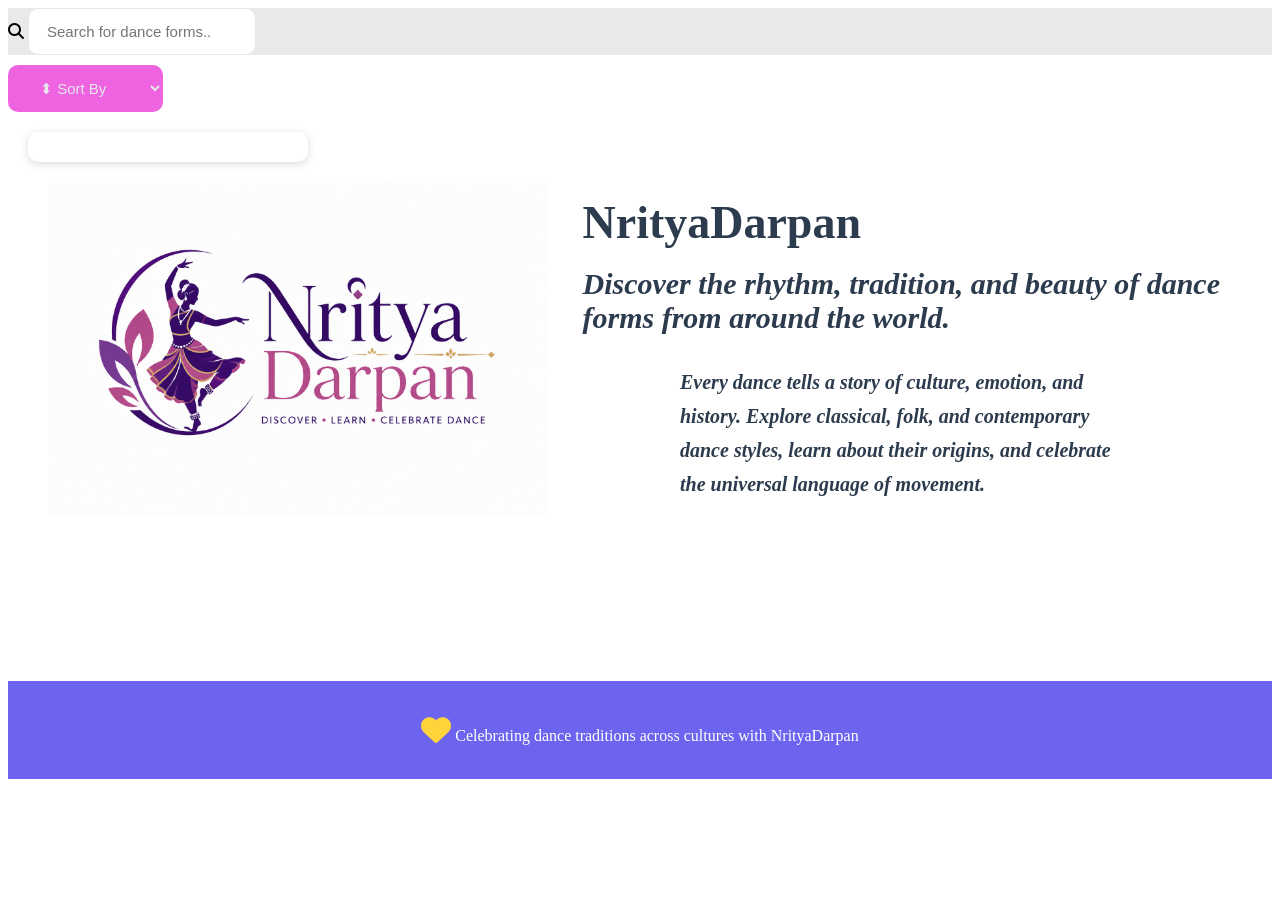
==== index.html @ eb26a2c8 "Initial project" ====
<!DOCTYPE html>
<html lang="en">
<head>
    <link rel="stylesheet" href="https://cdnjs.cloudflare.com/ajax/libs/font-awesome/6.7.2/css/all.min.css">
    <meta charset="UTF-8">
    <meta name="viewport" content="width=device-width, initial-scale=1">
    <title>NrityaDarpan</title>
    <link rel="stylesheet" href="css/style.css">
<body>
<!--First I created the Serach bar-->
     <div class="topnav">
         <i class="fa-solid fa-magnifying-glass"></i>
        <input type="text" id="searchInput" placeholder="Search for dance forms..">
    </div>
        <select id="sortSelect">     <!--Here is the sort area-->
            <option value=""> ⬍ Sort By</option>
            <option value="ascending">
                Name (A-Z)
            </option>
            <option value="descending">
                Name (Z-A)
            </option>
        </select>      
        <section id="summaryBox"> <!--This is summary box which used reduce mthod of js-->
</section>
    <!-- Heading area -->
    <div class="header-content">
        <img src="assets/logo.png" alt="NrityaDarpan logo" class="logo">
         <div class="header-text">
        <h2>NrityaDarpan</h2>
        <p class="tagline"> Discover the rhythm, tradition, and beauty of dance forms from around the world.</p>
        <p class="hero-description">
        Every dance tells a story of culture, emotion, and history. Explore classical,
        folk, and contemporary dance styles, learn about their origins, and celebrate
        the universal language of movement.
        </p>
        </div>
        </div>
    </header>
<button type="button" id="addButton">
    <i class="fa-solid fa-plus-circle"></i>
    Add dance forms</button> 
    <div id="addDanceModal" class="modal hidden">
    <div class="modal-content">
        <h2>Add New Dance Form</h2>
        <form id="addDanceForm">
            <div class="form-group">
                <label for="danceName">Dance Name</label>
                <input type="text" id="danceName" placeholder="Enter dance name">
            </div>
            <div class="form-group">
                <label for="danceOrigin">Origin</label>
                <input type="text" id="danceOrigin" placeholder="Enter origin">
            </div>
            <div class="form-group">
                <label for="danceImage">Image Name</label>
                <input type="text" id="danceImage" placeholder="Example : kathak.jpg">
            </div>
            <div class="modal-buttons">
                <button type="button" id="cancelButton">
                    <i class="fa-solid fa-xmark"></i>
                    Cancel
                </button>
                <button type="submit" id="saveButton">
                    <i class="fa-solid fa-floppy-disk"></i>
                    Add Dance
                </button>
            </div>
        </form>
    </div>
</div>
<section id="danceContainer">
    </section>    
<div id="deleteModal" class="modal hidden">
    <div class="modal-content">
        <h3>
            <i class="fa-solid fa-triangle-exclamation"></i>
            Delete Dance Form</h3>
        <p>
            Are you sure you want to delete this dance form?
        </p>
        <div class="modal-buttons">
            <button id="cancelDelete">
                No
            </button>
            <button id="confirmDelete">
                Yes
            </button>
        </div>
    </div>
</div>
<footer>
    <p>
        <i class="fa-solid fa-heart"></i>
        Celebrating dance traditions across cultures with NrityaDarpan
    </p>
</footer>
<script src="js/api.js"></script>
<script src="js/app.js"></script>
    </body>
    </head>
    </html>
---- css/style.css ----
header{
    background:linear-gradient(135deg,#6C63EE,#8A7FFF);
    color:white;
    padding:10px 20px;
    text-align:center;
    border-radius:0 0 35px 35px;
    box-shadow:0 8px 25px rgba(108,99,238,.25);
}

.header-content{
    display:flex;
    align-items:center;
    justify-content:center;
    gap:35px;
}
.logo-container{
    display:flex;
    flex-direction:column;
    align-items:flex-start;
    justify-content:center;
    margin-bottom:20px;
}

.logo{
    width:500px;
    height:auto;
    flex-shrink: 0;
}

.header-text{
    text-align:left;
    max-width:650px;
}

.header-text h2{
    margin:0;
    font-size:46px;
    color:#2C3B4D;
}
.tagline{

    font-size:30px;
    margin-top:18px;
    font-style: oblique;
    color:#2C3B4D;
    font-weight:bold;
}

.hero-description{

    width:70%;
    margin-top:15px;
    margin:25px auto 0;
    line-height:1.7;
    font-style: oblique;
    font-weight: bold;
    font-size:20px;
    color:#2C3B4D;
}

.topnav {
  overflow: hidden;
  background-color: #e9e9e9;
  
}

@media screen and (max-width: 768px){
 .topnav a, .topnav input[type=text] {
    float: none;
    display: block;
    text-align: left;
    width: 100%;
    margin: 0;
    padding: 14px;
  }

.topnav input[type=text] {
    border: 1px solid #ccc;
  }
} 

#summaryBox{
    width: 250px;
    margin:20px auto;
    margin-left: 20px;
    padding:15px;
    background:white;
    border-radius:10px;
    box-shadow:0 2px 8px rgba(0,0,0,.15);
}
.dance-item {
    display: flex;
    width: 700%;
    margin: 22px auto;
    gap: 25px;
    align-items: center;
    background: white;
    border-radius: 18px;
    padding: 8px;
    box-shadow: 0 8px 25px rgba(0, 0, 0, .08);
    transition: .35s;
}

.dance-item img{
     width: 500px;
    height:300px;
    /* margin-left: 270px;
    margin-top: 50px; */
    border-radius:14px;
    object-fit:cover;
}

.dance-item:hover {
transform: translateY(-6px);
box-shadow: 0 15px 35px rgba(108, 99, 238, .18);
}

.dance-info h2{
    display:flex;
    flex-direction: column;
    color:#6C63EE;
    font-size:35px;
    margin:0;
}

.dance-info p{
    color:#6B7280;
    font-size:25px;
    margin:12px 0;
}

#danceContainer{
    display:flex;
    flex-direction:column;
}

.action-buttons{
    margin-top: 150px;
    display:flex;
    gap:15px;

}

.view-button{
    background:#6C63EE;
    color:white;
    border:none;
    padding:12px 22px;
    border-radius:8px;
    cursor:pointer;
    transition:.3s;
}
.view-button:hover{
    background:#5A52D5;
}
.delete-button{

    background:#FEE2E2;
    color:#DC2626;
    border:none;
    padding:12px 22px ;
    border-radius:8px;
    cursor:pointer;
    transition:.3s
}
#addButton{
    background:#ee63e0;
    color:white;
    border:none;
    margin-left: 1800px;
    margin-top:10px;
    padding:14px 28px;
    border-radius:10px;
    font-size:15px;
    cursor:pointer;
    transition:.3s;
}

.modal{
     position: fixed;
    top: 0;
    left: 0;
    width: 100%;
    height: 100%;
    background-color: rgba(0, 0, 0, 0.5);
    display: flex;
    justify-content: center;
    align-items: center;
    z-index: 1000;
}

.hidden{
    display: none;
}

.modal-content{
    background-color: white;
    width: 400px;
    padding: 25px;
    border-radius: 10px;
    box-shadow: 0 5px 20px rgba(0,0,0,.18);
}

.modal-content h2,
.modal-content h3{
    margin-bottom:20px;
    text-align:center;
color:#333;
}

.form-group{
 margin-bottom:18px;
}

.form-group label{

    display:block;
    margin-bottom:6px;
    font-weight:500;
}
.form-group input{
    width:100%;
    padding:10px;
    border:1px solid #ccc;
    border-radius:6px;
    outline:none;
    font-size:15px;
}
.form-group input:focus{

    border-color:#6C63FF;
}
.modal-buttons{
    display:flex;
    justify-content:flex-end;
    gap:10px;
    margin-top:20px;
}
.modal-buttons button{

    padding:10px 18px;
    border:none;
    border-radius:6px;
    cursor:pointer;
    font-size:15px;
}
#cancelButton,
#cancelDelete{

    background-color:#d1d5db;
}
#saveButton{

    background-color:#6C63FF;
    color:white;
}
#confirmDelete{

    background-color:#ef4444;
    color:white;
}
.modal-buttons button:hover{

    opacity:0.9;
}

#searchInput{
    padding:14px 18px;
    border:1px solid #E5E7EB;
    border-radius:10px;
    background:white;
    font-size:15px;
    outline:none;
    transition:.3s;
}
#searchInput:focus{

    border-color:#6C63EE;
    box-shadow:0 0 10px rgba(108,99,238,.2);

}
#sortSelect{
  cursor:pointer;
    background:#ee63e0;
    border:none;
    color:#E5E7EB;
    margin-top:10px;
    padding:14px 28px;
    border-radius:10px;
    font-size:15px;
    transition:.3s;
}

footer{
    margin-top:60px;
    background:#6C63EE;
    color:white;
    text-align:center;
    padding:18px;
}

footer i{
    color:#FFD43B;
    font-size: 30px;
}
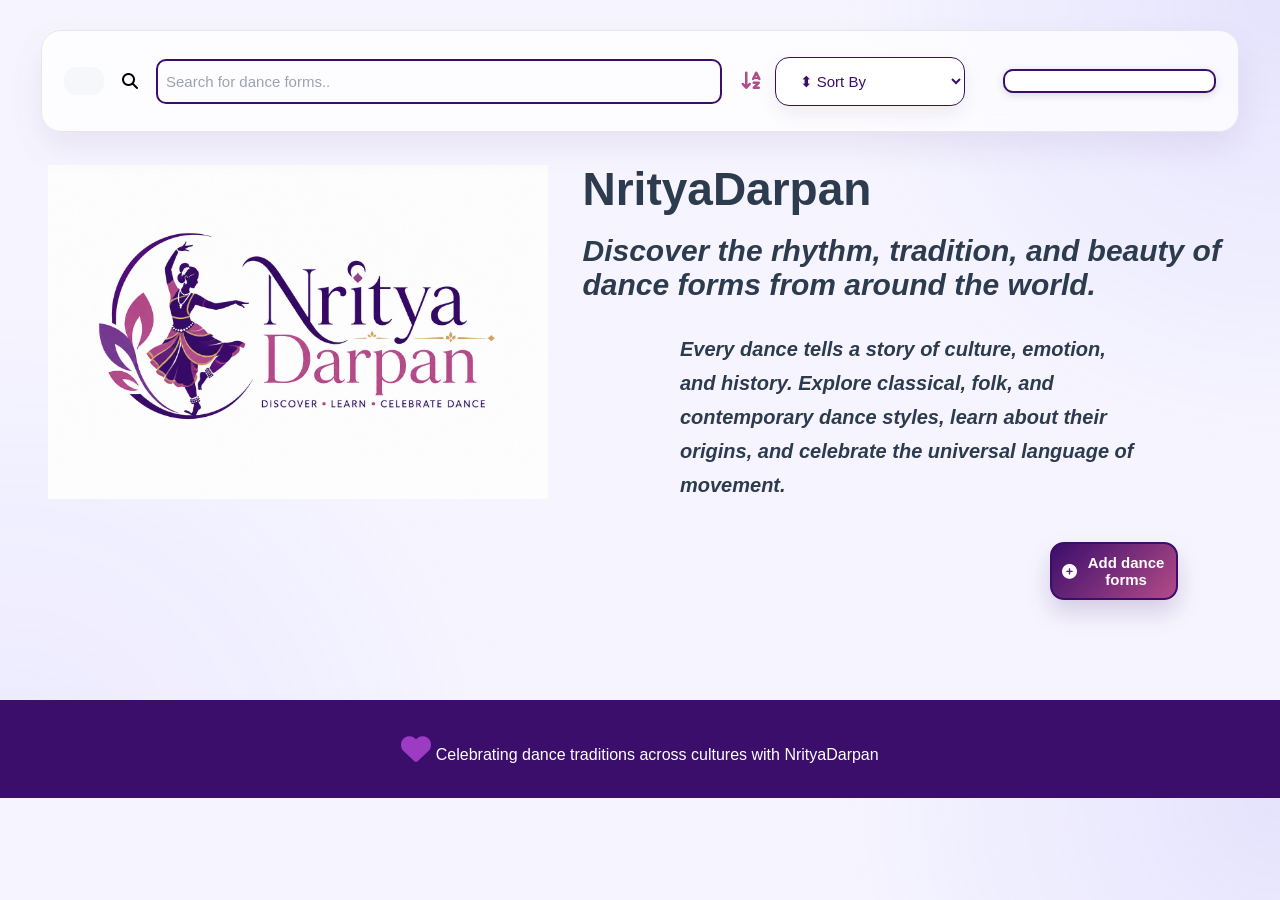
==== commit 812b67e6: "feat-Updated UI" ====
--- a/index.html
+++ b/index.html
@@ -7,22 +7,27 @@
     <title>NrityaDarpan</title>
     <link rel="stylesheet" href="css/style.css">
 <body>
-<!--First I created the Serach bar-->
-     <div class="topnav">
+<!--First I created the Search bar-->
+     <div class="toolbar">
+        <div class="search-box"></div>
          <i class="fa-solid fa-magnifying-glass"></i>
         <input type="text" id="searchInput" placeholder="Search for dance forms..">
-    </div>
-        <select id="sortSelect">     <!--Here is the sort area-->
-            <option value=""> ⬍ Sort By</option>
+    
+        <div class="sort-wrapper"> <!--Here is the sort area-->
+
+        <i class="fa-solid fa-arrow-down-a-z"></i>
+        <select id="sortSelect">     
+            <option value=""> ⬍ Sort By </option>
             <option value="ascending">
                 Name (A-Z)
             </option>
             <option value="descending">
                 Name (Z-A)
             </option>
-        </select>      
-        <section id="summaryBox"> <!--This is summary box which used reduce mthod of js-->
-</section>
+        </select> </div>
+           
+        <section id="summaryBox"> <!--This is summary box which used reduce mthod of javascript-->
+</section> </div>
     <!-- Heading area -->
     <div class="header-content">
         <img src="assets/logo.png" alt="NrityaDarpan logo" class="logo">
--- a/css/style.css
+++ b/css/style.css
@@ -7,24 +7,40 @@
     box-shadow:0 8px 25px rgba(108,99,238,.25);
 }
 
+/* entire content will be styled  */
+body{
+     margin:0;
+
+    padding:0;
+
+    font-family:'Poppins',sans-serif;
+
+    background-color:#F6F5FF;
+
+    background-image:
+
+        radial-gradient(circle at top right,
+        rgba(108,99,238,.12),
+        transparent 30%),
+
+        radial-gradient(circle at bottom left,
+        rgba(138,127,255,.10),
+        transparent 35%);
+}
+
+
 .header-content{
     display:flex;
     align-items:center;
     justify-content:center;
     gap:35px;
-}
-.logo-container{
-    display:flex;
-    flex-direction:column;
-    align-items:flex-start;
-    justify-content:center;
-    margin-bottom:20px;
 }
 
 .logo{
     width:500px;
     height:auto;
     flex-shrink: 0;
+    
 }
 
 .header-text{
@@ -49,18 +65,67 @@
 .hero-description{
 
     width:70%;
-    margin-top:15px;
     margin:25px auto 0;
     line-height:1.7;
     font-style: oblique;
     font-weight: bold;
     font-size:20px;
     color:#2C3B4D;
+    
+}
+.toolbar{
+
+    width:90%;
+    max-width:1200px;
+    margin:30px auto;
+    background:white;
+    display:flex;
+    align-items:center;
+    justify-content:space-between;
+    gap:18px;
+    padding:18px 22px;
+    border-radius:20px;
+    box-shadow:0 15px 35px rgba(59,14,107,.08);
+    background:rgba(255,255,255,.75);
+    backdrop-filter:blur(12px);
+    border:1px solid #E5E7EB;
+}
+.search-box{
+
+    flex:1;
+    display:flex;
+    align-items:center;
+    gap:12px;
+    background:#F5F7FA;
+    padding:12px 18px;
+    border-radius:12px;
+    border:2px solid transparent;
+    transition:.3s;
+
+
+}
+.search-box:focus-within{
+    border-color:#6C63EE;
+    box-shadow:0 0 12px rgba(108,99,238,.15);
+}
+.search-box i{
+    color:#6C63EE;
+    font-size:18px;
+
 }
 
 .topnav {
-  overflow: hidden;
-  background-color: #e9e9e9;
+  
+  width:90%;
+    max-width:1200px;
+    margin:25px auto;
+    display:flex;
+    align-items:center;
+    gap:15px;
+    background:#FFFFFF;
+    padding:18px;
+    border-radius:15px;
+    box-shadow:0 8px 25px rgba(108,99,238,.10);
   
 }
 
@@ -80,46 +145,51 @@
 } 
 
 #summaryBox{
-    width: 250px;
+    width: 400px;
     margin:20px auto;
     margin-left: 20px;
-    padding:15px;
+    padding:10px;
     background:white;
     border-radius:10px;
     box-shadow:0 2px 8px rgba(0,0,0,.15);
+    border:2px solid #3B0E6B;
 }
 .dance-item {
     display: flex;
-    width: 700%;
-    margin: 22px auto;
-    gap: 25px;
-    align-items: center;
+    width: 100%;
+    flex-direction: column;
     background: white;
-    border-radius: 18px;
-    padding: 8px;
-    box-shadow: 0 8px 25px rgba(0, 0, 0, .08);
+    border-radius: 20px;
+    overflow: hidden;
+    box-shadow: 0 10px 25px rgba(0, 0, 0, .08);
     transition: .35s;
+    border:2px solid #3B0E6B;
 }
 
 .dance-item img{
-     width: 500px;
-    height:300px;
-    /* margin-left: 270px;
-    margin-top: 50px; */
-    border-radius:14px;
+    width: 100%;
+    height:250px;
     object-fit:cover;
+    margin:0;
+    border-radius:20px 20px 0 0;
+}
+
+.dance-item img:hover{
+
+transform:scale(1.08);
+
 }
 
 .dance-item:hover {
-transform: translateY(-6px);
-box-shadow: 0 15px 35px rgba(108, 99, 238, .18);
-}
-
+transform: translateY(-5px);
+box-shadow: 0 18px 35px rgba(108, 99, 238, .18);
+}
+.dance-info{
+    padding:22px;
+}
 .dance-info h2{
-    display:flex;
-    flex-direction: column;
-    color:#6C63EE;
-    font-size:35px;
+    color:#3B0E6B;
+    font-size:25px;
     margin:0;
 }
 
@@ -130,54 +200,89 @@
 }
 
 #danceContainer{
-    display:flex;
     flex-direction:column;
+    width:90%;
+    max-width:1400px;
+    margin:20px auto;
+    display:grid;
+    grid-template-columns:repeat(3,1fr);
+    gap:30px;
 }
 
 .action-buttons{
-    margin-top: 150px;
-    display:flex;
     gap:15px;
-
+    display:flex;
+    justify-content:space-between;
+    margin-top:25px;
 }
 
 .view-button{
-    background:#6C63EE;
+    background:#3B0E6B;
     color:white;
     border:none;
-    padding:12px 22px;
+    padding:12px;
     border-radius:8px;
     cursor:pointer;
     transition:.3s;
 }
 .view-button:hover{
-    background:#5A52D5;
+    background:#4D1885;
+}
+.edit-button{
+
+    background:#6A45A8;
+    color:white;
+    border:none;
+    padding:12px;
+    border-radius:8px;
+    cursor:pointer;
+    transition:.3s;
+
+}
+
+.edit-button:hover{
+
+    background:#6C63EE;
+
 }
 .delete-button{
 
-    background:#FEE2E2;
+     background:#FFF1F2;;
     color:#DC2626;
-    border:none;
+     border:1px solid #FCA5A5;
     padding:12px 22px ;
     border-radius:8px;
     cursor:pointer;
     transition:.3s
 }
 #addButton{
-    background:#ee63e0;
+     background:linear-gradient(
+        135deg,
+        #3B0E6B,
+        #B34B88
+    );
     color:white;
     border:none;
-    margin-left: 1800px;
-    margin-top:10px;
-    padding:14px 28px;
-    border-radius:10px;
+    border:2px solid #3B0E6B;
+    padding:10px 10px;
+    border-radius:14px;
     font-size:15px;
     cursor:pointer;
-    transition:.3s;
-}
-
+    transition:.35s;
+    display:flex;
+    align-items:center;
+    gap:10px;
+    width:10%;
+    font-weight:600;
+    margin:40px 8% 40px auto;
+    box-shadow:0 12px 25px rgba(59,14,107,.18);
+}
+#addButton:hover{
+    transform:translateY(-3px);
+    box-shadow:0 18px 35px rgba(59,14,107,.25);
+}
 .modal{
-     position: fixed;
+    position: fixed;
     top: 0;
     left: 0;
     width: 100%;
@@ -194,11 +299,14 @@
 }
 
 .modal-content{
-    background-color: white;
+     background:rgba(255,255,255,.95);
     width: 400px;
     padding: 25px;
     border-radius: 10px;
     box-shadow: 0 5px 20px rgba(0,0,0,.18);
+    backdrop-filter:blur(15px);
+
+border:1px solid rgba(255,255,255,.3);
 }
 
 .modal-content h2,
@@ -265,41 +373,228 @@
 }
 
 #searchInput{
-    padding:14px 18px;
-    border:1px solid #E5E7EB;
+    padding:12px 8px;
+    border:2px solid #3B0E6B;
     border-radius:10px;
-    background:white;
     font-size:15px;
     outline:none;
     transition:.3s;
+    width:100%;
+    background:transparent;
+    color:#374151;
 }
 #searchInput:focus{
-
     border-color:#6C63EE;
     box-shadow:0 0 10px rgba(108,99,238,.2);
-
+}
+#searchInput::placeholder{
+    color:#9CA3AF;
+}
+.toolbar:hover{
+    box-shadow:0 15px 40px rgba(108,99,238,.14);
+    border-color:#3B0E6B;
 }
 #sortSelect{
-  cursor:pointer;
-    background:#ee63e0;
-    border:none;
-    color:#E5E7EB;
-    margin-top:10px;
-    padding:14px 28px;
-    border-radius:10px;
+    width:190px;
+    cursor:pointer;
+    outline:none;
+    color:#3B0E6B;
     font-size:15px;
+    background:white;
+    font-weight:500;
+    border:1px solid #3B0E6B;
+    padding:14px 20px;
+    border-radius:14px;
+    box-shadow:0 8px 20px rgba(59,14,107,.08);
     transition:.3s;
+}
+#sortSelect:hover{
+    border-color:#B34B88;
+    box-shadow:0 10px 25px rgba(179,75,136,.18);
+}
+#sortSelect:focus{
+    border-color:#3B0E6B;
+}
+.sort-wrapper{
+    display:flex;
+    align-items:center;
+    gap:12px;
+}
+.sort-wrapper i{
+    color:#B34B88;
+    font-size:20px;
 }
 
 footer{
     margin-top:60px;
-    background:#6C63EE;
+    background:#3B0E6B;
     color:white;
     text-align:center;
     padding:18px;
 }
 
 footer i{
-    color:#FFD43B;
+    color:#9c3cc2;
     font-size: 30px;
+}
+
+@media screen and (max-width:768px){
+
+    header{
+        padding:35px 15px;
+    }
+
+    .header{
+        text-align:center;
+    }
+
+    .header-content{
+        display:flex;
+        flex-direction:column;
+        align-items:center;
+        justify-content:center;
+        text-align:center;
+        gap:20px;
+        padding:0 15px;
+    }
+    .header-text{
+      width:100%;
+    }
+
+    .header-text h2{
+        font-size:34px;
+        line-height:1.2;
+    }
+
+    .tagline{
+        font-size:17px;
+        margin-top: 10px;
+    }
+
+    .header h2{
+        font-size:32px;
+    }
+    .hero-description{
+        width:100%;
+        font-size:14px;
+        line-height:1.7;
+        margin-top:15px;
+    }
+    .toolbar{
+    flex-direction:column;
+    align-items:stretch;
+    gap:15px;
+}
+
+    .topnav{
+        width:95%;
+        margin:20px auto;
+        display:flex;
+        flex-direction:column;
+        gap:15px;
+    }
+
+    #searchInput{
+        width:100%;
+    }
+
+    #sortSelect{
+        width:100%;
+    }
+
+    #danceContainer{
+    grid-template-columns:1fr;
+    }
+
+    #addButton{
+       
+    width:auto;
+    display:block;
+    padding:12px 18px;
+    text-align: center;
+    margin:0 15px 0 auto;
+    font-size: 14px;
+
+    }
+    #addButton i{
+
+    font-size:14px;
+
+}
+
+    #summaryBox{
+        width:90%;
+        margin:20px auto;
+    }
+
+    .dance-item{
+
+        width:95%;
+        flex-direction:column;
+        align-items:center;
+        text-align:center;
+        padding:20px;
+        gap:15px;
+        animation:fadeUp .5s ease;
+    }
+
+    .dance-item img{
+
+        width:100%;
+        max-width:320px;
+        height:auto;
+        margin:0;
+    }
+
+    .dance-info{
+        width:100%;
+    }
+
+    .dance-info h2{
+        font-size:28px;
+        justify-content:center;
+    }
+
+    .dance-info p{
+        font-size:18px;
+    }
+
+    .action-buttons{
+
+        margin-top:20px;
+        display:flex;
+        flex-direction:column;
+        width:100%;
+        gap:12px;
+    }
+
+    .action-buttons button{
+
+        width:100%;
+
+    }
+    .modal-content{
+
+        width:90%;
+    }
+
+}
+@keyframes fadeUp{
+
+from{
+
+opacity:0;
+
+transform:translateY(20px);
+
+}
+
+to{
+
+opacity:1;
+
+transform:translateY(0);
+
+}
+
 }
